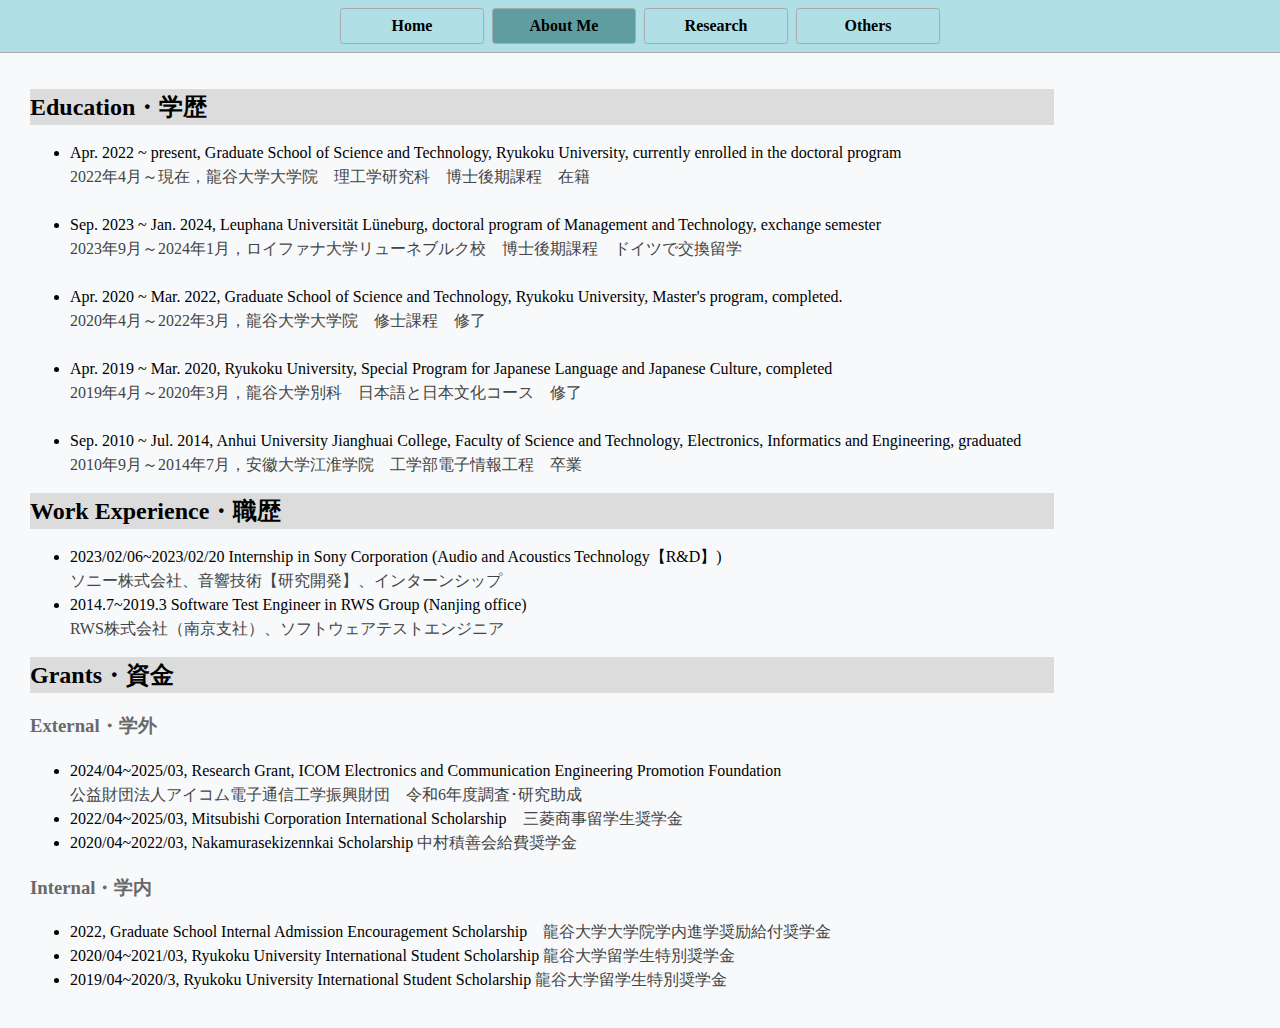
==== About.html @ 5b42aaab "remove unnecessary info" ====
<!DOCTYPE html>
<html lang="en">

<head>
    <title>Zhou Tong: About Me</title>
    <meta charset="UTF-8" />
    <meta name="viewport" content="width=device-width" />
    <link rel="stylesheet" href="styles.css" />
    <script type="module" src="script.js"></script>
</head>

<body>
    <nav>
        <a href="index.html">Home</a>
        <a href="/About.html" aria-current="page">About Me</a>
        <a href="/Research.html">Research</a>
        <a href="/Others.html">Others</a>

    </nav>
    <main style="max-width: 80%;">
        <h1>Education・学歴</h1>
        <ul>
            <li>
                Apr. 2022 ~ present, Graduate School of Science and Technology, Ryukoku University, currently enrolled
                in the doctoral program
                <br>
                <text-in-JPN>2022年4月～現在，龍谷大学大学院　理工学研究科　博士後期課程　在籍</text-in-JPN>
            </li>

            <br>
            <li>Sep. 2023 ~ Jan. 2024, Leuphana Universität Lüneburg, doctoral program of Management and Technology,
                exchange semester
                <br>
                <text-in-JPN>2023年9月～2024年1月，ロイファナ大学リューネブルク校　博士後期課程　ドイツで交換留学</text-in-JPN>
            </li>

            <br>

            <li>
                Apr. 2020 ~ Mar. 2022, Graduate School of Science and Technology, Ryukoku
                University, Master's program, completed.
                <br>
                <text-in-JPN>2020年4月～2022年3月，龍谷大学大学院　修士課程　修了</text-in-JPN>
            </li>

            <br>

            <li>
                Apr. 2019 ~ Mar. 2020, Ryukoku University, Special Program for Japanese Language and Japanese Culture,
                completed<br>
                <text-in-JPN>2019年4月～2020年3月，龍谷大学別科　日本語と日本文化コース　修了</text-in-JPN>
            </li>

            <br>

            <li>
                Sep. 2010 ~ Jul. 2014, Anhui University Jianghuai College, Faculty of Science and Technology,
                Electronics, Informatics and Engineering, graduated<br>
                <text-in-JPN>2010年9月～2014年7月，安徽大学江淮学院　工学部電子情報工程　卒業</text-in-JPN>
            </li>
        </ul>

        <h1>Work Experience・職歴</h1>
        <ul>
            <li>2023/02/06~2023/02/20 Internship in Sony Corporation (Audio and Acoustics Technology【R&D】)<br>
                <text-in-JPN>ソニー株式会社、音響技術【研究開発】、インターンシップ</text-in-JPN>
            </li>
            <li>2014.7~2019.3 Software Test Engineer in RWS Group (Nanjing office)<br>
                <text-in-JPN>RWS株式会社（南京支社）、ソフトウェアテストエンジニア</text-in-JPN>
            </li>
        </ul>

        <h1>Grants・資金</h1>
        <h3>External・学外</h3>
        <ul>
            <li>2024/04~2025/03, Research Grant, ICOM Electronics and Communication Engineering Promotion Foundation<br>
                <text-in-JPN>公益財団法人アイコム電子通信工学振興財団　令和6年度調査･研究助成</text-in-JPN>
            </li>
            <li>2022/04~2025/03, Mitsubishi Corporation International Scholarship<text-in-JPN>　三菱商事留学生奨学金</text-in-JPN>
            </li>

            <li>2020/04~2022/03, Nakamurasekizennkai Scholarship<text-in-JPN> 中村積善会給費奨学金</text-in-JPN>
            </li>

        </ul>
        <h3>Internal・学内</h3>
        <ul>
            <li>2022, Graduate School Internal Admission Encouragement Scholarship<text-in-JPN>　龍谷大学大学院学内進学奨励給付奨学金
                </text-in-JPN>
            </li>
            <li>2020/04~2021/03, Ryukoku University International Student Scholarship <text-in-JPN>龍谷大学留学生特別奨学金
                </text-in-JPN>
            </li>

            <li>2019/04~2020/3, Ryukoku University International Student Scholarship <text-in-JPN>龍谷大学留学生特別奨学金
                </text-in-JPN>
            </li>
        </ul>

    </main>

</body>

</html>
---- styles.css ----
* {
    box-sizing: border-box;

}

h1 {
    font-size: 1.5rem;
    color: Black;
    background-color: Gainsboro;
}

h2 {
    color: DarkSlateGray;
}

h3 {
    color: DimGray;
}

p {
    text-indent: 30px;
}

body {
    display: flex;
    flex-direction: column;
    padding: 0;
    margin: 0;

    color: black;
    background-color: #f8f9fa;
    font-family: Times New Roman, Helvetica, sans-serif;
}

main {
    margin-top: 20px;
    margin-right: 30px;
    margin-bottom: 20px;
    margin-left: 30px;
    line-height: 1.5;
}

nav {
    display: flex;
    flex-wrap: wrap;
    align-items: center;
    justify-content: center;
    padding: 0.5rem;
    gap: 0.5rem;
    border-bottom: solid 1px #aaa;
    background-color: #B0E0E6;
    font-weight: bold;
}

nav a {
    display: inline-block;
    min-width: 9rem;
    padding: 0.5rem;
    border-radius: 0.2rem;
    border: solid 1px #aaa;
    text-align: center;
    text-decoration: none;
    color: #000;
}

nav a[aria-current='page'] {
    color: #000;
    background-color: #5F9EA0;
}

#content-area {
    display: flex;
    height: calc(100vh - 60px);
    /* Subtract the height of the nav bar */
    /*margin-top: 10px; /* Top margin */
    margin-right: 30px;
    /* Right margin */
    margin-bottom: 30px;
    /* Bottom margin */
    margin-left: 30px;
    /* Left margin */
}

#left-sidebar {
    /*---profile---*/
    flex: 1.5;
    background-color: #f8f9fa;
    padding: 10px;
    box-sizing: border-box;
}

#main-content {
    /*---News---*/
    flex: 1;
    background-color: #e9ecef;
    padding: 10px;
    box-sizing: border-box;
}

#right-sidebar {
    /*---Contact Info---*/
    flex: 0.8;
    background-color: #f8f9fa;
    padding: 10px;
    box-sizing: border-box;
}

/*----------self-defined class-----*/
.small-gray-link {
    font-size: 0.5em;
    /* Adjust as needed */
    color: gray;
}

.profile-section {
    display: flex;
    /* Make the children align horizontally */
    align-items: center;
    /* Center align vertically */
}

.profile-photo {
    height: 150px;
    /* You can adjust the height */
    width: auto;
    /* You can adjust the width */
    margin-right: 10px;
    /* Space between the image and name */
}

.profile-name {
    font-size: 1.2rem;
    /* Adjust the font size */
    font-weight: bold;
    /* Make it bold */
    line-height: 2;
    text-align: center;
    /* Center the text */
}

.profile-normal-text {
    font-size: 1rem;
    /* You can adjust the font size to make it appear "normal" */
    margin: 0;
    /* Removes any default margin */
    font-weight: normal;
    text-align: center;
    line-height: 1.5;
}

text-in-JPN {
    font-size: 1rem;
    /* You can adjust the font size to make it appear "normal" */
    margin: 0;
    /* Removes any default margin */
    font-weight: normal;
    color: #444444
}


/*----for smaller screens ,make it vertical-----*/
@media screen and (max-width: 768px) {
    #content-area {
        flex-direction: column;
    }

    #left-sidebar,
    #main-content,
    #right-sidebar {
        flex: none;
        /* Reset flex values */
        width: 100%;
        /* Full width */
        padding: 10px;
    }
}

.fas.fa-envelope {
    margin-right: 5px;
    /* Adjust as desired */
}
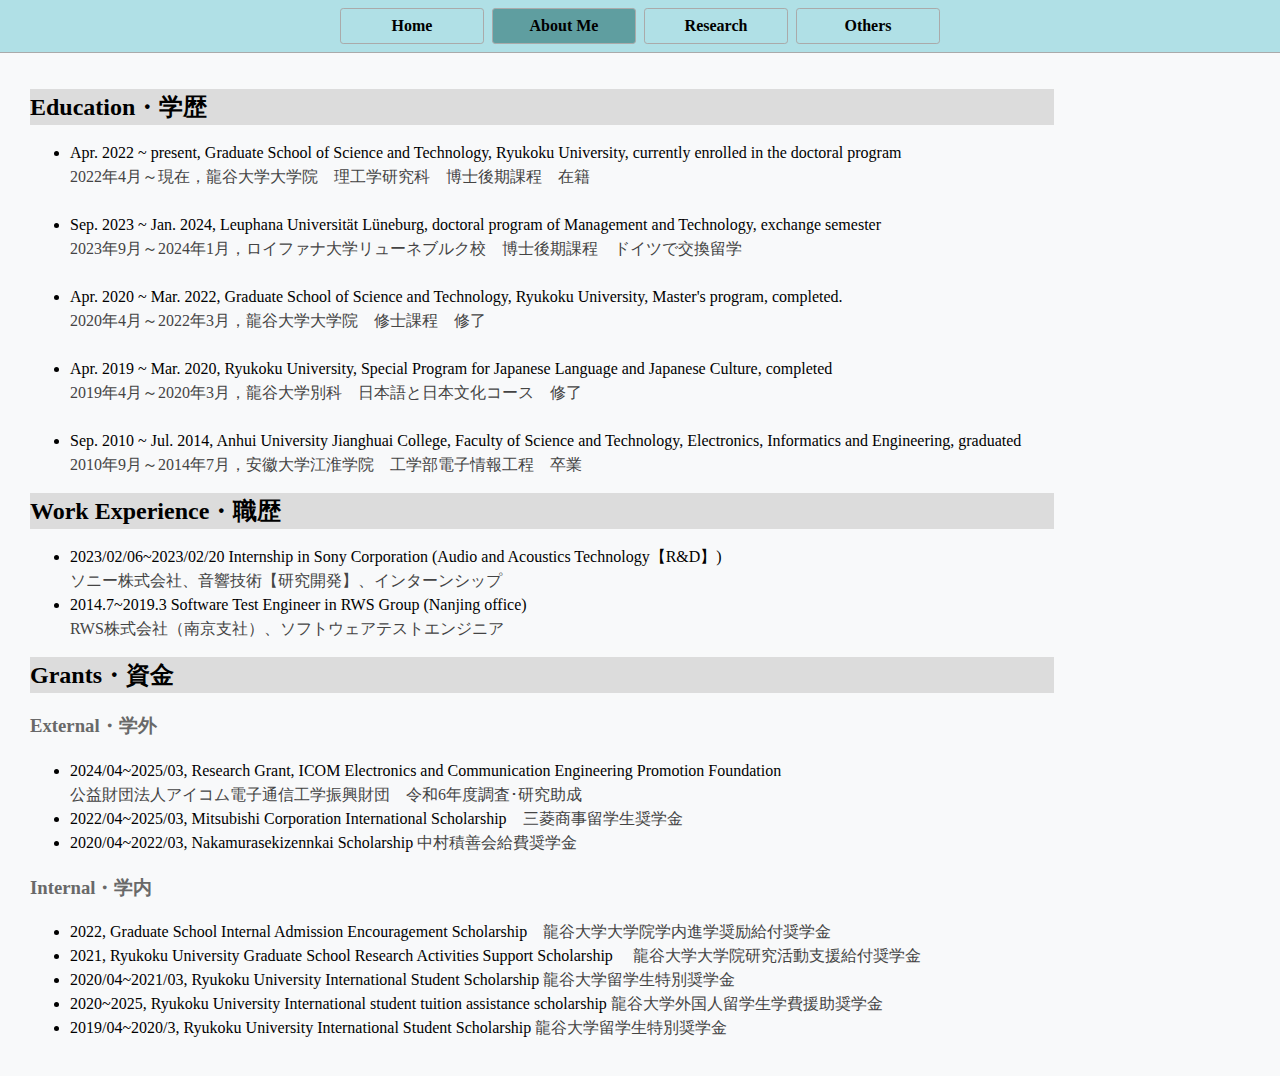
==== commit b093f910: "Revert "remove unnecessary info" because I removed too much This reverts commit 5b42aaab85620f294ef8" ====
--- a/About.html
+++ b/About.html
@@ -88,10 +88,15 @@
             <li>2022, Graduate School Internal Admission Encouragement Scholarship<text-in-JPN>　龍谷大学大学院学内進学奨励給付奨学金
                 </text-in-JPN>
             </li>
+            <li>2021, Ryukoku University Graduate School Research Activities Support Scholarship<text-in-JPN>
+                    　龍谷大学大学院研究活動支援給付奨学金</text-in-JPN>
+            </li>
             <li>2020/04~2021/03, Ryukoku University International Student Scholarship <text-in-JPN>龍谷大学留学生特別奨学金
                 </text-in-JPN>
             </li>
-
+            <li>2020~2025, Ryukoku University International student tuition assistance scholarship <text-in-JPN>
+                    龍谷大学外国人留学生学費援助奨学金</text-in-JPN>
+            </li>
             <li>2019/04~2020/3, Ryukoku University International Student Scholarship <text-in-JPN>龍谷大学留学生特別奨学金
                 </text-in-JPN>
             </li>
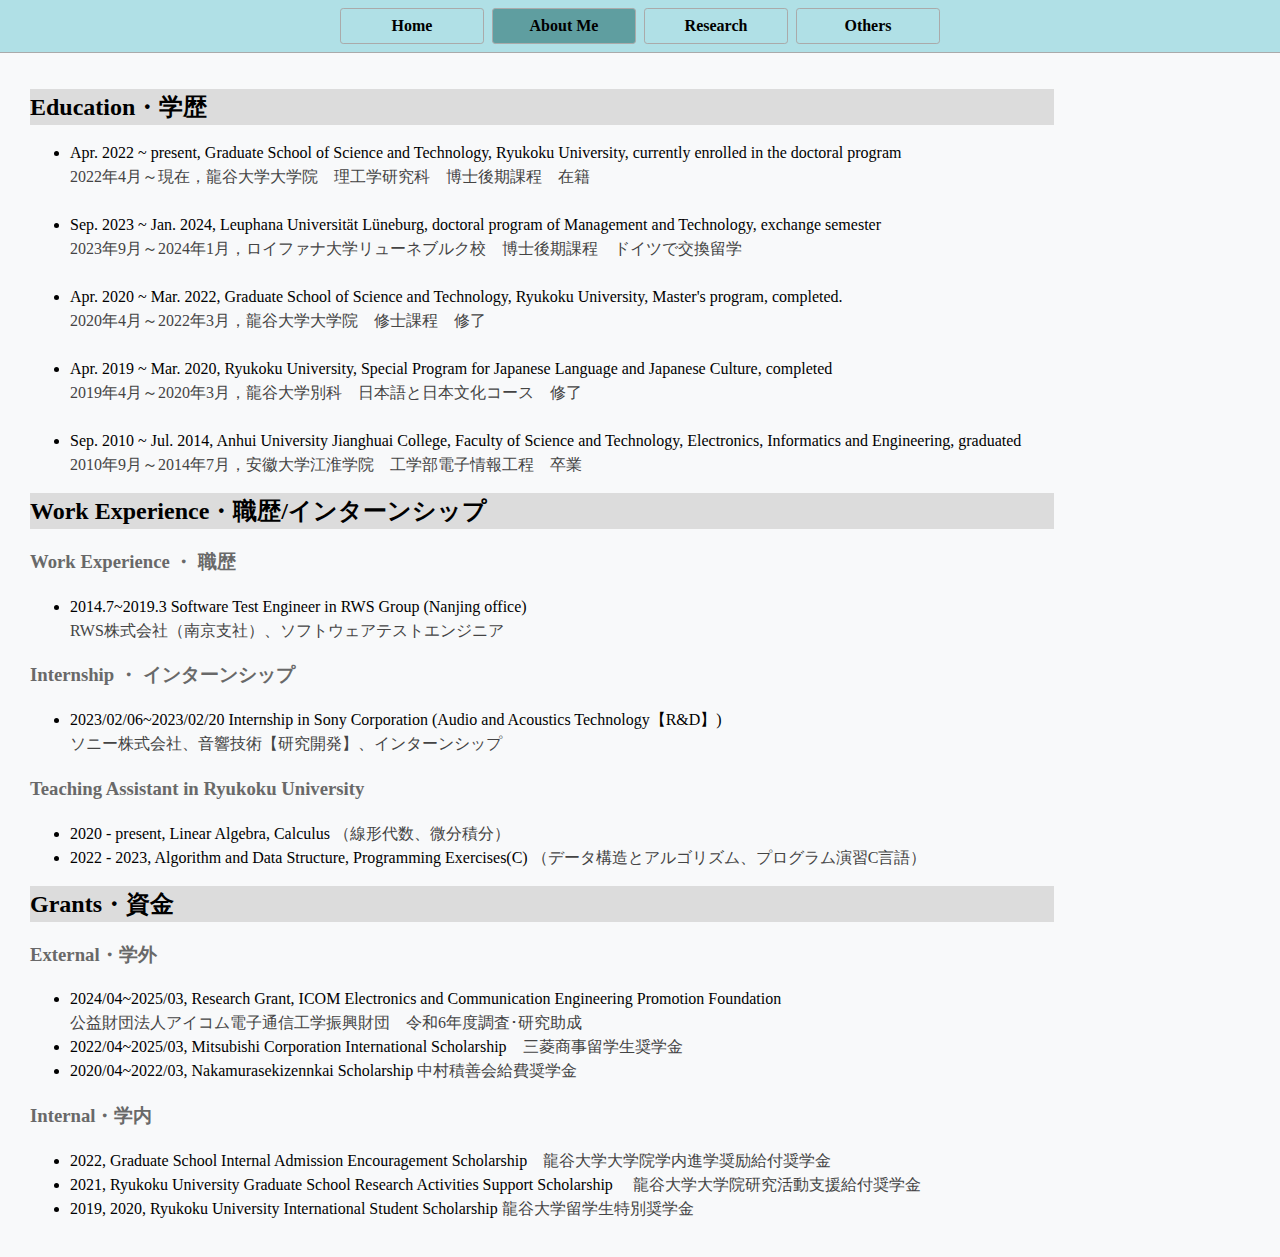
==== commit edd2c4f9: "fix typo in About page" ====
--- a/About.html
+++ b/About.html
@@ -60,15 +60,31 @@
             </li>
         </ul>
 
-        <h1>Work Experience・職歴</h1>
+        <h1>Work Experience・職歴/インターンシップ</h1>
+
+        <h3>Work Experience ・ 職歴</h3>
+        <ul>
+            <li>2014.7~2019.3 Software Test Engineer in RWS Group (Nanjing office)<br>
+                <text-in-JPN>RWS株式会社（南京支社）、ソフトウェアテストエンジニア</text-in-JPN>
+            </li>
+        </ul>
+
+        <h3>Internship ・ インターンシップ</h3>
         <ul>
             <li>2023/02/06~2023/02/20 Internship in Sony Corporation (Audio and Acoustics Technology【R&D】)<br>
                 <text-in-JPN>ソニー株式会社、音響技術【研究開発】、インターンシップ</text-in-JPN>
             </li>
-            <li>2014.7~2019.3 Software Test Engineer in RWS Group (Nanjing office)<br>
-                <text-in-JPN>RWS株式会社（南京支社）、ソフトウェアテストエンジニア</text-in-JPN>
+        </ul>
+
+        <h3>Teaching Assistant in Ryukoku University</h3>
+        <ul>
+            <li>2020 - present, Linear Algebra, Calculus <text-in-JPN>（線形代数、微分積分）</text-in-JPN>
+            </li>
+            <li>2022 - 2023, Algorithm and Data Structure, Programming Exercises(C) <text-in-JPN>
+                    （データ構造とアルゴリズム、プログラム演習C言語）</text-in-JPN>
             </li>
         </ul>
+
 
         <h1>Grants・資金</h1>
         <h3>External・学外</h3>
@@ -91,13 +107,8 @@
             <li>2021, Ryukoku University Graduate School Research Activities Support Scholarship<text-in-JPN>
                     　龍谷大学大学院研究活動支援給付奨学金</text-in-JPN>
             </li>
-            <li>2020/04~2021/03, Ryukoku University International Student Scholarship <text-in-JPN>龍谷大学留学生特別奨学金
-                </text-in-JPN>
-            </li>
-            <li>2020~2025, Ryukoku University International student tuition assistance scholarship <text-in-JPN>
-                    龍谷大学外国人留学生学費援助奨学金</text-in-JPN>
-            </li>
-            <li>2019/04~2020/3, Ryukoku University International Student Scholarship <text-in-JPN>龍谷大学留学生特別奨学金
+
+            <li>2019, 2020, Ryukoku University International Student Scholarship <text-in-JPN>龍谷大学留学生特別奨学金
                 </text-in-JPN>
             </li>
         </ul>
@@ -106,4 +117,4 @@
 
 </body>
 
-</html>+</html>
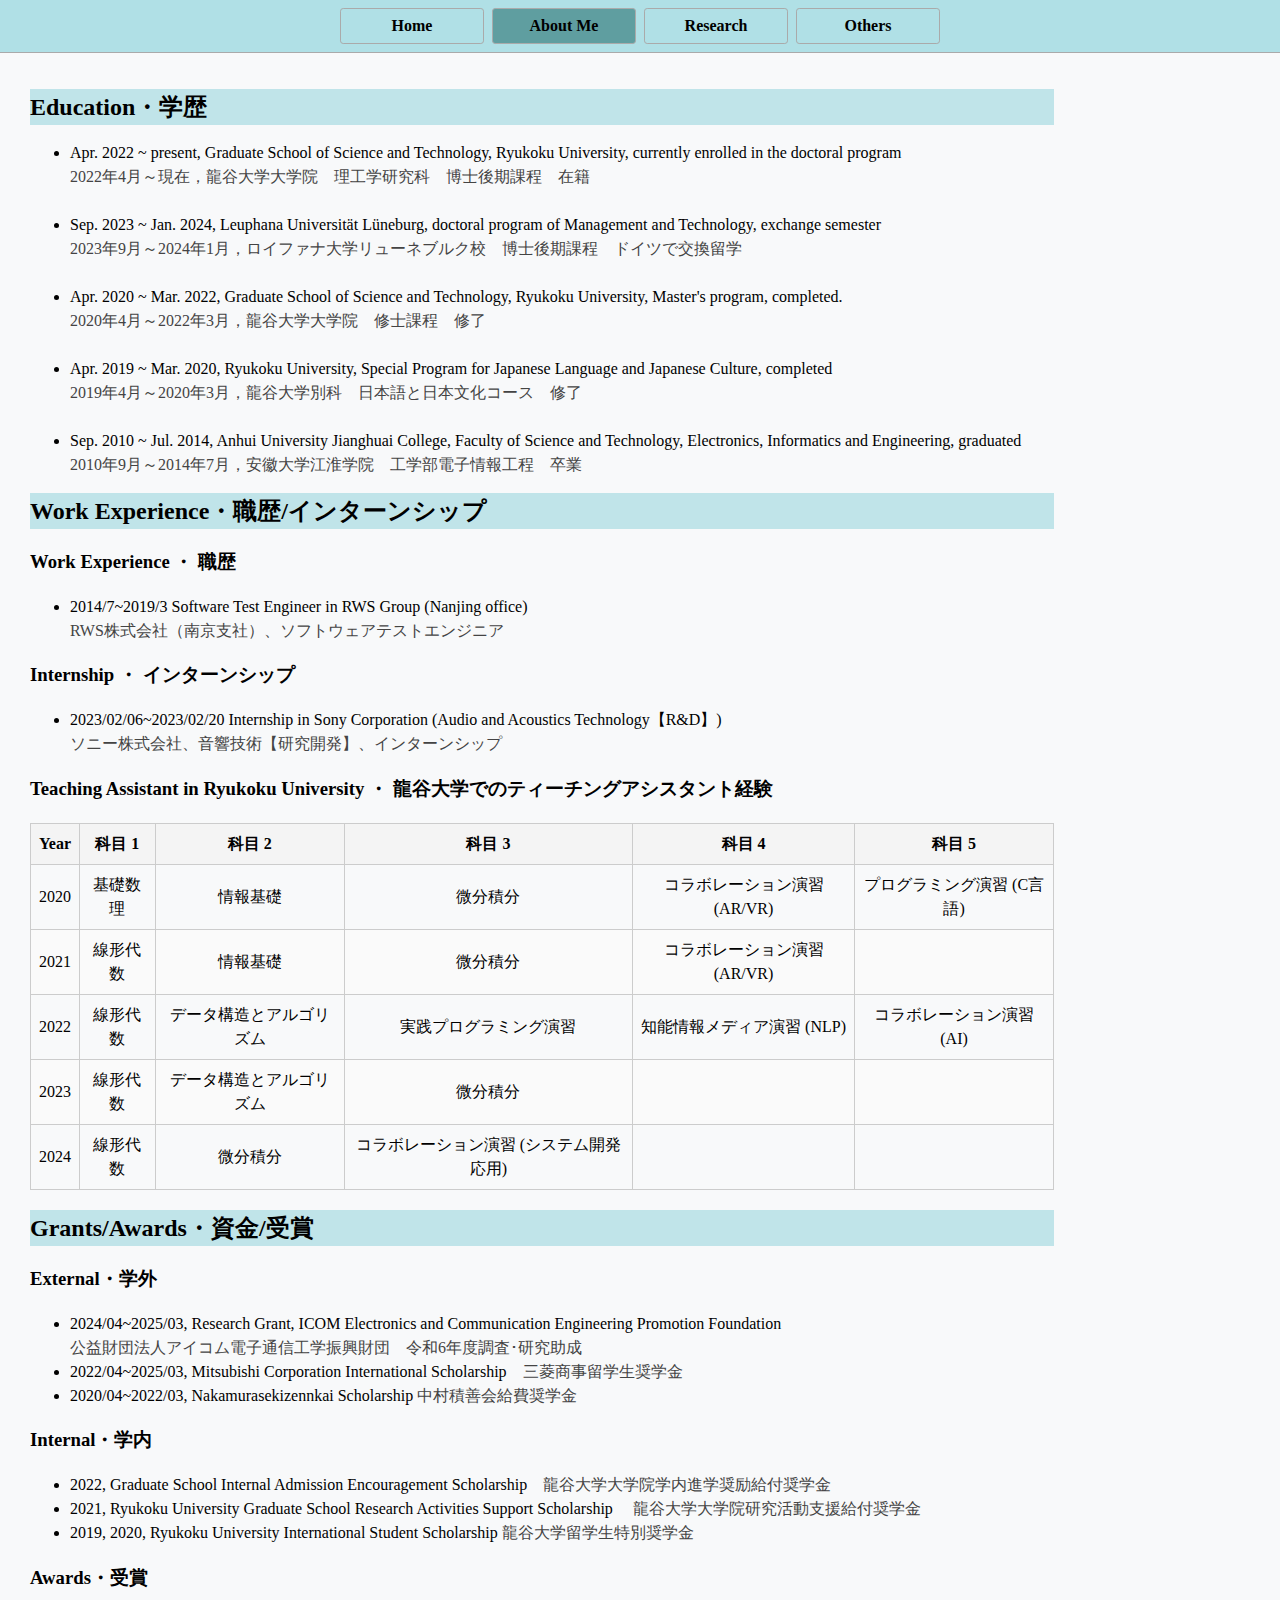
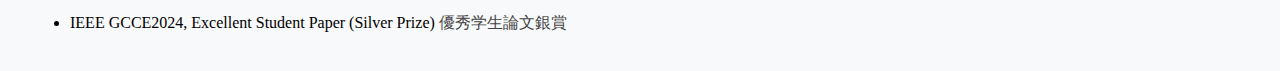
==== commit 42718118: "update TA info in a table" ====
--- a/About.html
+++ b/About.html
@@ -64,7 +64,7 @@
 
         <h3>Work Experience ・ 職歴</h3>
         <ul>
-            <li>2014.7~2019.3 Software Test Engineer in RWS Group (Nanjing office)<br>
+            <li>2014/7~2019/3 Software Test Engineer in RWS Group (Nanjing office)<br>
                 <text-in-JPN>RWS株式会社（南京支社）、ソフトウェアテストエンジニア</text-in-JPN>
             </li>
         </ul>
@@ -75,18 +75,63 @@
                 <text-in-JPN>ソニー株式会社、音響技術【研究開発】、インターンシップ</text-in-JPN>
             </li>
         </ul>
+        <h3>Teaching Assistant in Ryukoku University ・ 龍谷大学でのティーチングアシスタント経験</h3>
+        <table>
+            <thead>
+                <tr>
+                    <th>Year</th>
+                    <th>科目 1</th>
+                    <th>科目 2</th>
+                    <th>科目 3</th>
+                    <th>科目 4</th>
+                    <th>科目 5</th>
+                </tr>
+            </thead>
+            <tbody>
+                <tr>
+                    <td>2020</td>
+                    <td>基礎数理</td>
+                    <td>情報基礎</td>
+                    <td>微分積分</td>
+                    <td>コラボレーション演習 (AR/VR)</td>
+                    <td>プログラミング演習 (C言語)</td>
+                </tr>
+                <tr>
+                    <td>2021</td>
+                    <td>線形代数</td>
+                    <td>情報基礎</td>
+                    <td>微分積分</td>
+                    <td>コラボレーション演習 (AR/VR)</td>
+                    <td></td>
+                </tr>
+                <tr>
+                    <td>2022</td>
+                    <td>線形代数</td>
+                    <td>データ構造とアルゴリズム</td>
+                    <td>実践プログラミング演習</td>
+                    <td>知能情報メディア演習 (NLP)</td>
+                    <td>コラボレーション演習 (AI)</td>
+                </tr>
+                <tr>
+                    <td>2023</td>
+                    <td>線形代数</td>
+                    <td>データ構造とアルゴリズム</td>
+                    <td>微分積分</td>
+                    <td></td>
+                    <td></td>
+                </tr>
+                <tr>
+                    <td>2024</td>
+                    <td>線形代数</td>
+                    <td>微分積分</td>
+                    <td>コラボレーション演習 (システム開発応用)</td>
+                    <td></td>
+                    <td></td>
+                </tr>
+            </tbody>
+        </table>
 
-        <h3>Teaching Assistant in Ryukoku University</h3>
-        <ul>
-            <li>2020 - present, Linear Algebra, Calculus <text-in-JPN>（線形代数、微分積分）</text-in-JPN>
-            </li>
-            <li>2022 - 2023, Algorithm and Data Structure, Programming Exercises(C) <text-in-JPN>
-                    （データ構造とアルゴリズム、プログラム演習C言語）</text-in-JPN>
-            </li>
-        </ul>
-
-
-        <h1>Grants・資金</h1>
+        <h1>Grants/Awards・資金/受賞</h1>
         <h3>External・学外</h3>
         <ul>
             <li>2024/04~2025/03, Research Grant, ICOM Electronics and Communication Engineering Promotion Foundation<br>
@@ -112,9 +157,15 @@
                 </text-in-JPN>
             </li>
         </ul>
+        <h3>Awards・受賞</h3>
+        <ul>
+            <li>
+                IEEE GCCE2024, Excellent Student Paper (Silver Prize)<text-in-JPN> 優秀学生論文銀賞</text-in-JPN>
+            </li>
+        </ul>
 
     </main>
 
 </body>
 
-</html>
+</html>--- a/styles.css
+++ b/styles.css
@@ -6,15 +6,15 @@
 h1 {
     font-size: 1.5rem;
     color: Black;
-    background-color: Gainsboro;
+    background-color: #c0e4e9;
 }
 
 h2 {
-    color: DarkSlateGray;
+    color: rgb(10, 87, 87);
 }
 
 h3 {
-    color: DimGray;
+    color: Black;
 }
 
 p {
@@ -83,7 +83,7 @@
 
 #left-sidebar {
     /*---profile---*/
-    flex: 1.5;
+    flex: 1.2;
     background-color: #f8f9fa;
     padding: 10px;
     box-sizing: border-box;
@@ -91,7 +91,7 @@
 
 #main-content {
     /*---News---*/
-    flex: 1;
+    flex: 1.2;
     background-color: #e9ecef;
     padding: 10px;
     box-sizing: border-box;
@@ -178,4 +178,24 @@
 .fas.fa-envelope {
     margin-right: 5px;
     /* Adjust as desired */
-}+}
+
+/* --- for table --- */
+table {
+    width: 100%;
+    border-collapse: collapse;
+    margin: 20px 0;
+    font-size: 16px;
+    text-align: center;
+}
+th, td {
+    border: 1px solid #ccc;
+    padding: 8px;
+}
+th {
+    background-color: #f4f4f4;
+}
+tr:nth-child(even) {
+    background-color: #fafafa;
+}
+
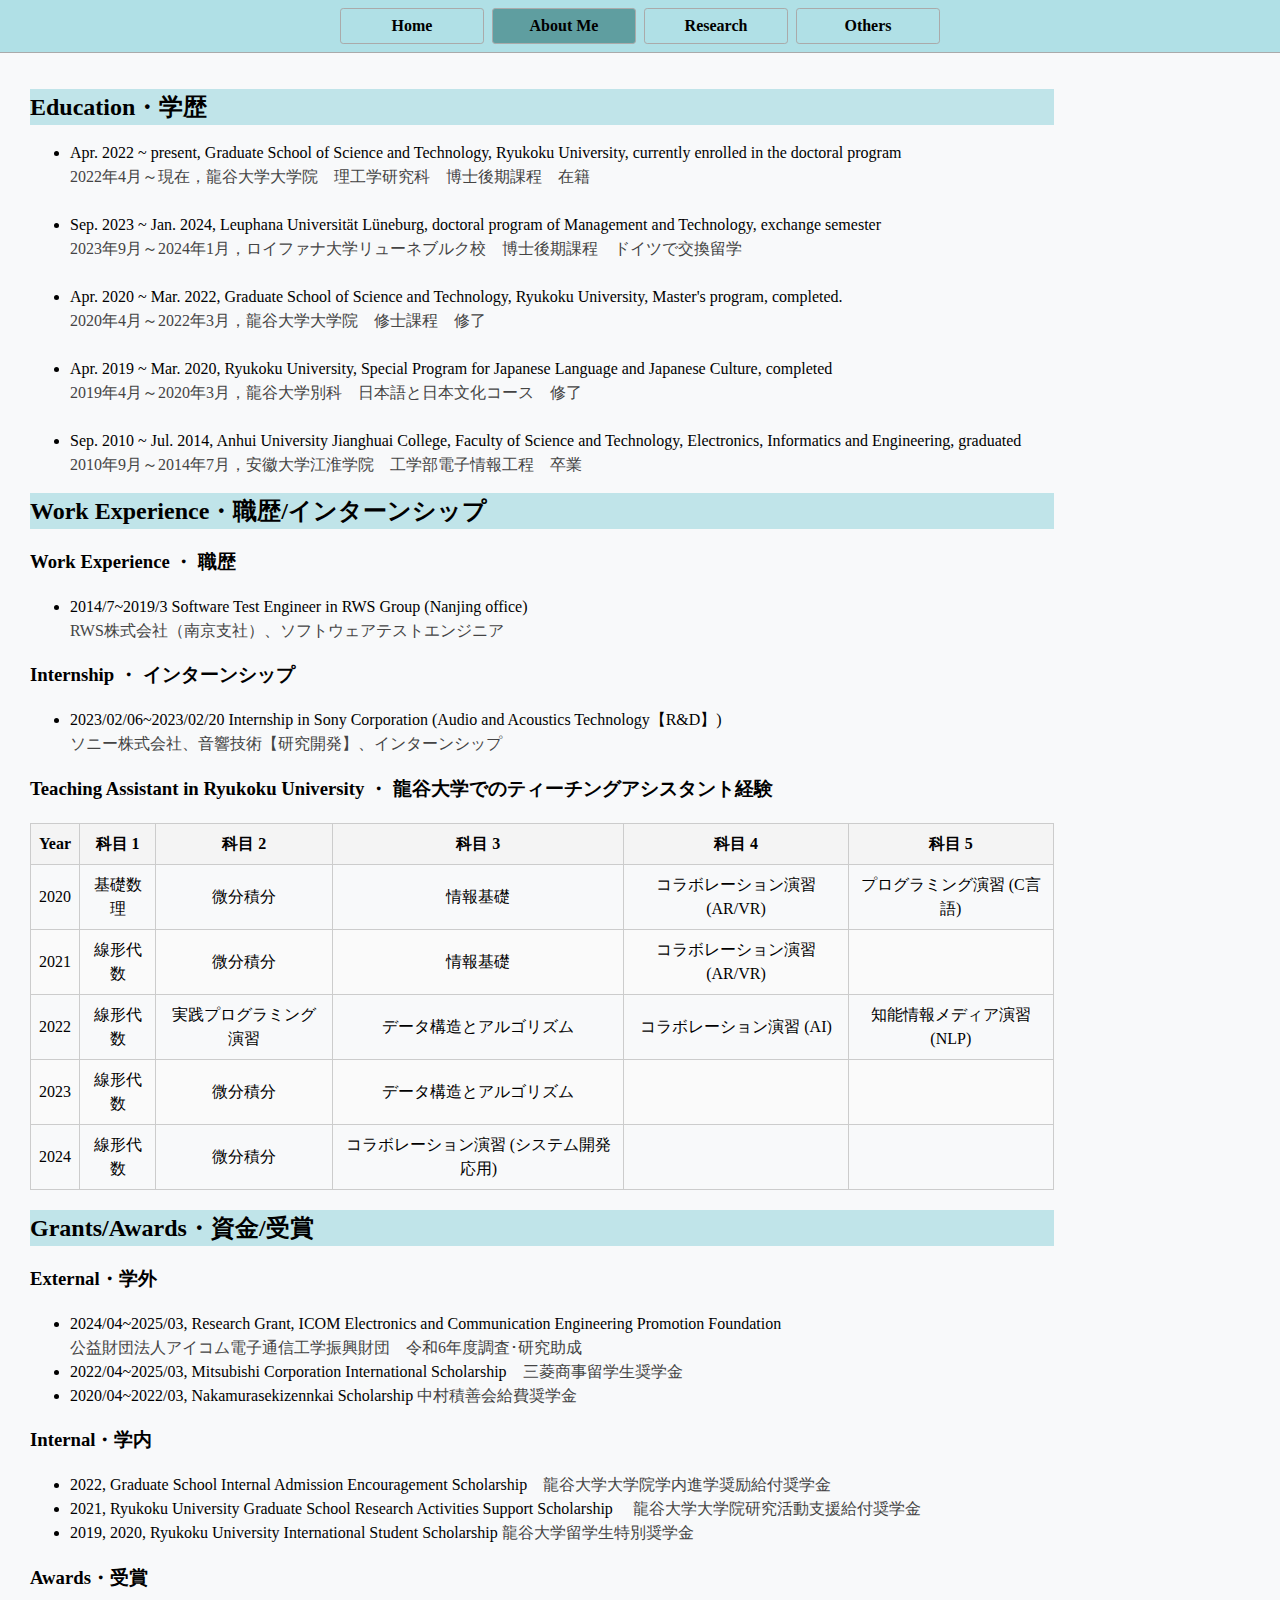
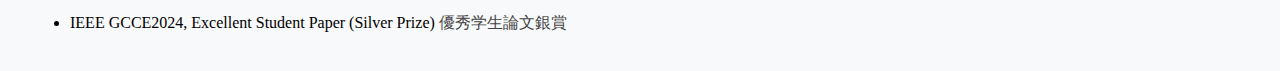
==== commit ed75ec86: "add hiking history" ====
--- a/About.html
+++ b/About.html
@@ -91,32 +91,32 @@
                 <tr>
                     <td>2020</td>
                     <td>基礎数理</td>
+                    <td>微分積分</td>
                     <td>情報基礎</td>
-                    <td>微分積分</td>
                     <td>コラボレーション演習 (AR/VR)</td>
                     <td>プログラミング演習 (C言語)</td>
                 </tr>
                 <tr>
                     <td>2021</td>
                     <td>線形代数</td>
+                    <td>微分積分</td>
                     <td>情報基礎</td>
-                    <td>微分積分</td>
                     <td>コラボレーション演習 (AR/VR)</td>
                     <td></td>
                 </tr>
                 <tr>
                     <td>2022</td>
                     <td>線形代数</td>
+                    <td>実践プログラミング演習</td>
                     <td>データ構造とアルゴリズム</td>
-                    <td>実践プログラミング演習</td>
+                    <td>コラボレーション演習 (AI)</td>
                     <td>知能情報メディア演習 (NLP)</td>
-                    <td>コラボレーション演習 (AI)</td>
                 </tr>
                 <tr>
                     <td>2023</td>
                     <td>線形代数</td>
+                    <td>微分積分</td>
                     <td>データ構造とアルゴリズム</td>
-                    <td>微分積分</td>
                     <td></td>
                     <td></td>
                 </tr>
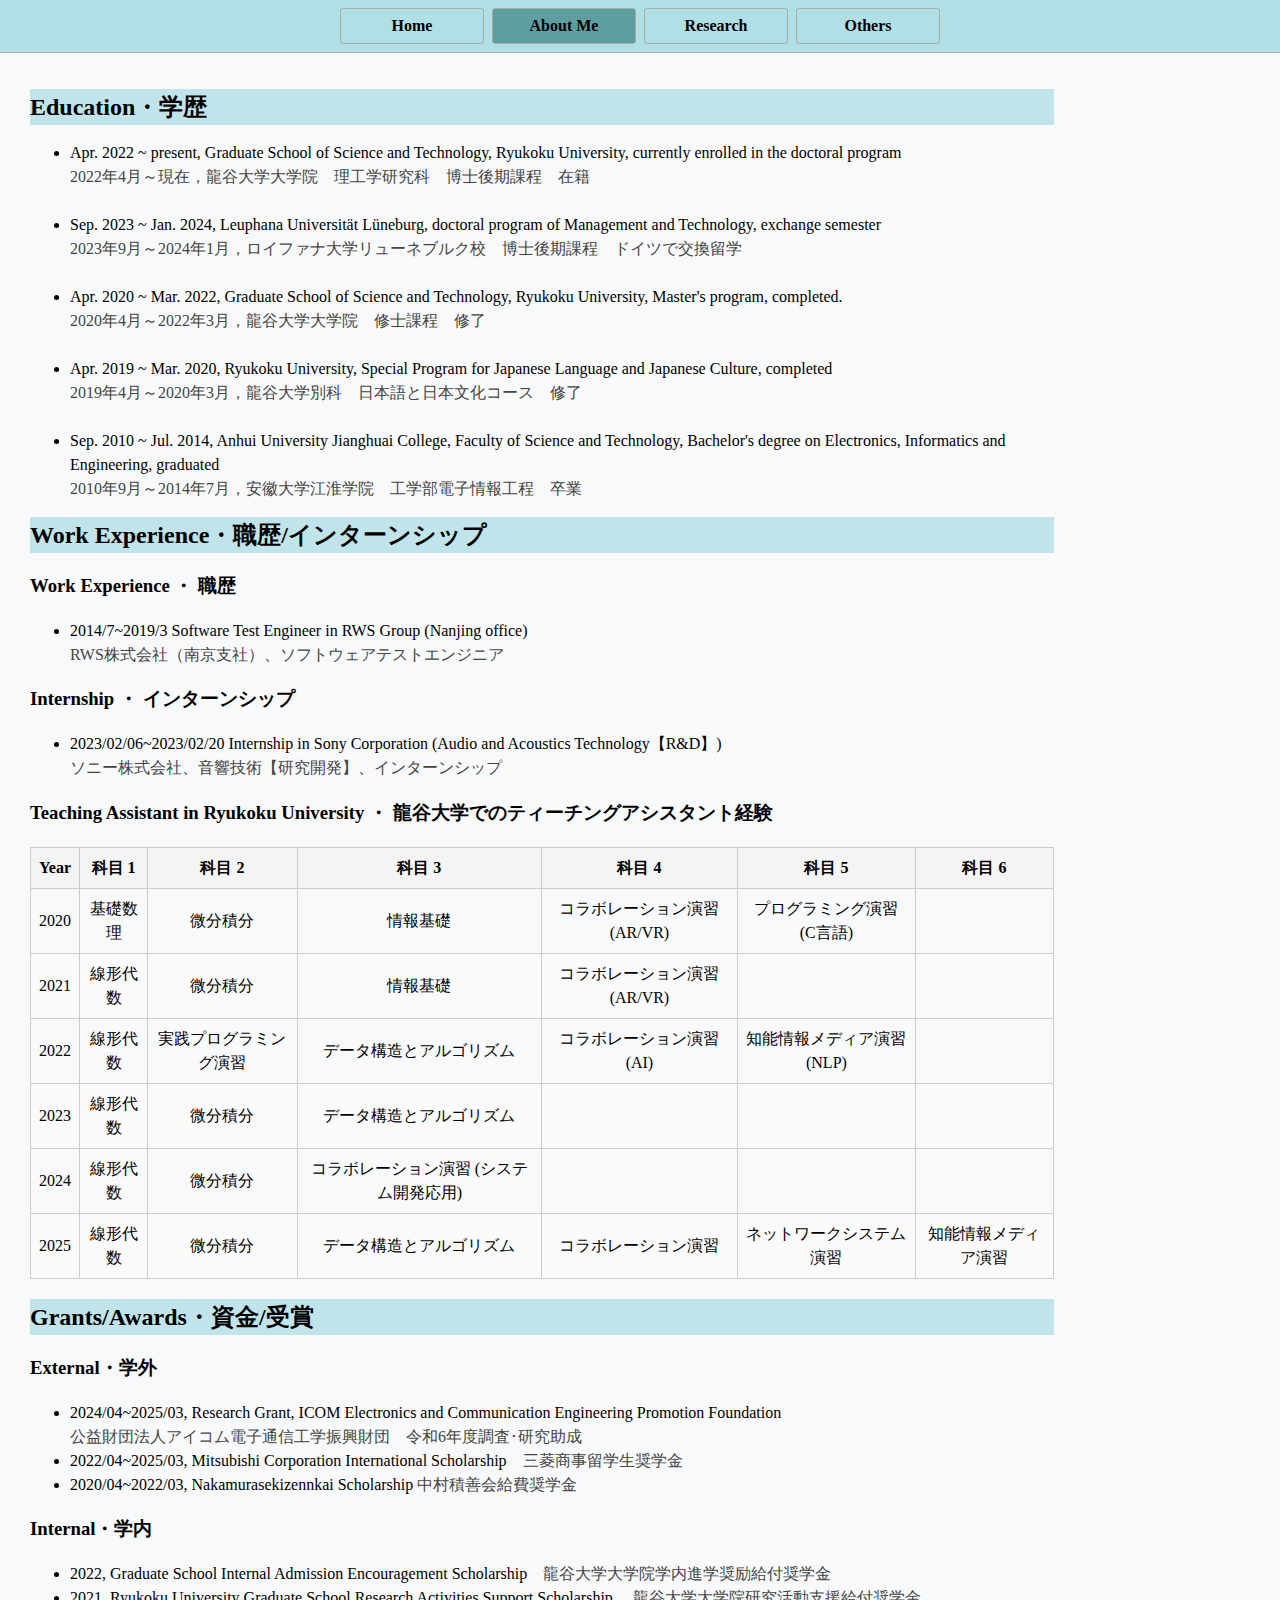
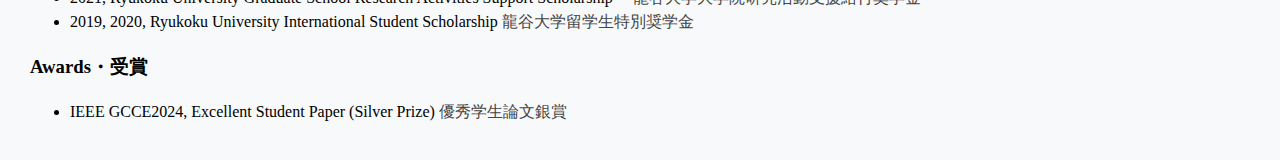
==== commit 4fbe50db: "add 2025TA info" ====
--- a/About.html
+++ b/About.html
@@ -55,7 +55,7 @@
 
             <li>
                 Sep. 2010 ~ Jul. 2014, Anhui University Jianghuai College, Faculty of Science and Technology,
-                Electronics, Informatics and Engineering, graduated<br>
+                Bachelor's degree on Electronics, Informatics and Engineering, graduated<br>
                 <text-in-JPN>2010年9月～2014年7月，安徽大学江淮学院　工学部電子情報工程　卒業</text-in-JPN>
             </li>
         </ul>
@@ -85,6 +85,7 @@
                     <th>科目 3</th>
                     <th>科目 4</th>
                     <th>科目 5</th>
+                    <th>科目 6</th>
                 </tr>
             </thead>
             <tbody>
@@ -95,6 +96,7 @@
                     <td>情報基礎</td>
                     <td>コラボレーション演習 (AR/VR)</td>
                     <td>プログラミング演習 (C言語)</td>
+                    <td></td>
                 </tr>
                 <tr>
                     <td>2021</td>
@@ -102,6 +104,7 @@
                     <td>微分積分</td>
                     <td>情報基礎</td>
                     <td>コラボレーション演習 (AR/VR)</td>
+                    <td></td>
                     <td></td>
                 </tr>
                 <tr>
@@ -111,12 +114,14 @@
                     <td>データ構造とアルゴリズム</td>
                     <td>コラボレーション演習 (AI)</td>
                     <td>知能情報メディア演習 (NLP)</td>
+                    <td></td>
                 </tr>
                 <tr>
                     <td>2023</td>
                     <td>線形代数</td>
                     <td>微分積分</td>
                     <td>データ構造とアルゴリズム</td>
+                    <td></td>
                     <td></td>
                     <td></td>
                 </tr>
@@ -127,6 +132,16 @@
                     <td>コラボレーション演習 (システム開発応用)</td>
                     <td></td>
                     <td></td>
+                    <td></td>
+                </tr>
+                <tr>
+                    <td>2025</td>
+                    <td>線形代数</td>
+                    <td>微分積分</td>
+                    <td>データ構造とアルゴリズム</td>
+                    <td>コラボレーション演習</td>
+                    <td>ネットワークシステム演習</td>
+                    <td>知能情報メディア演習</td>
                 </tr>
             </tbody>
         </table>
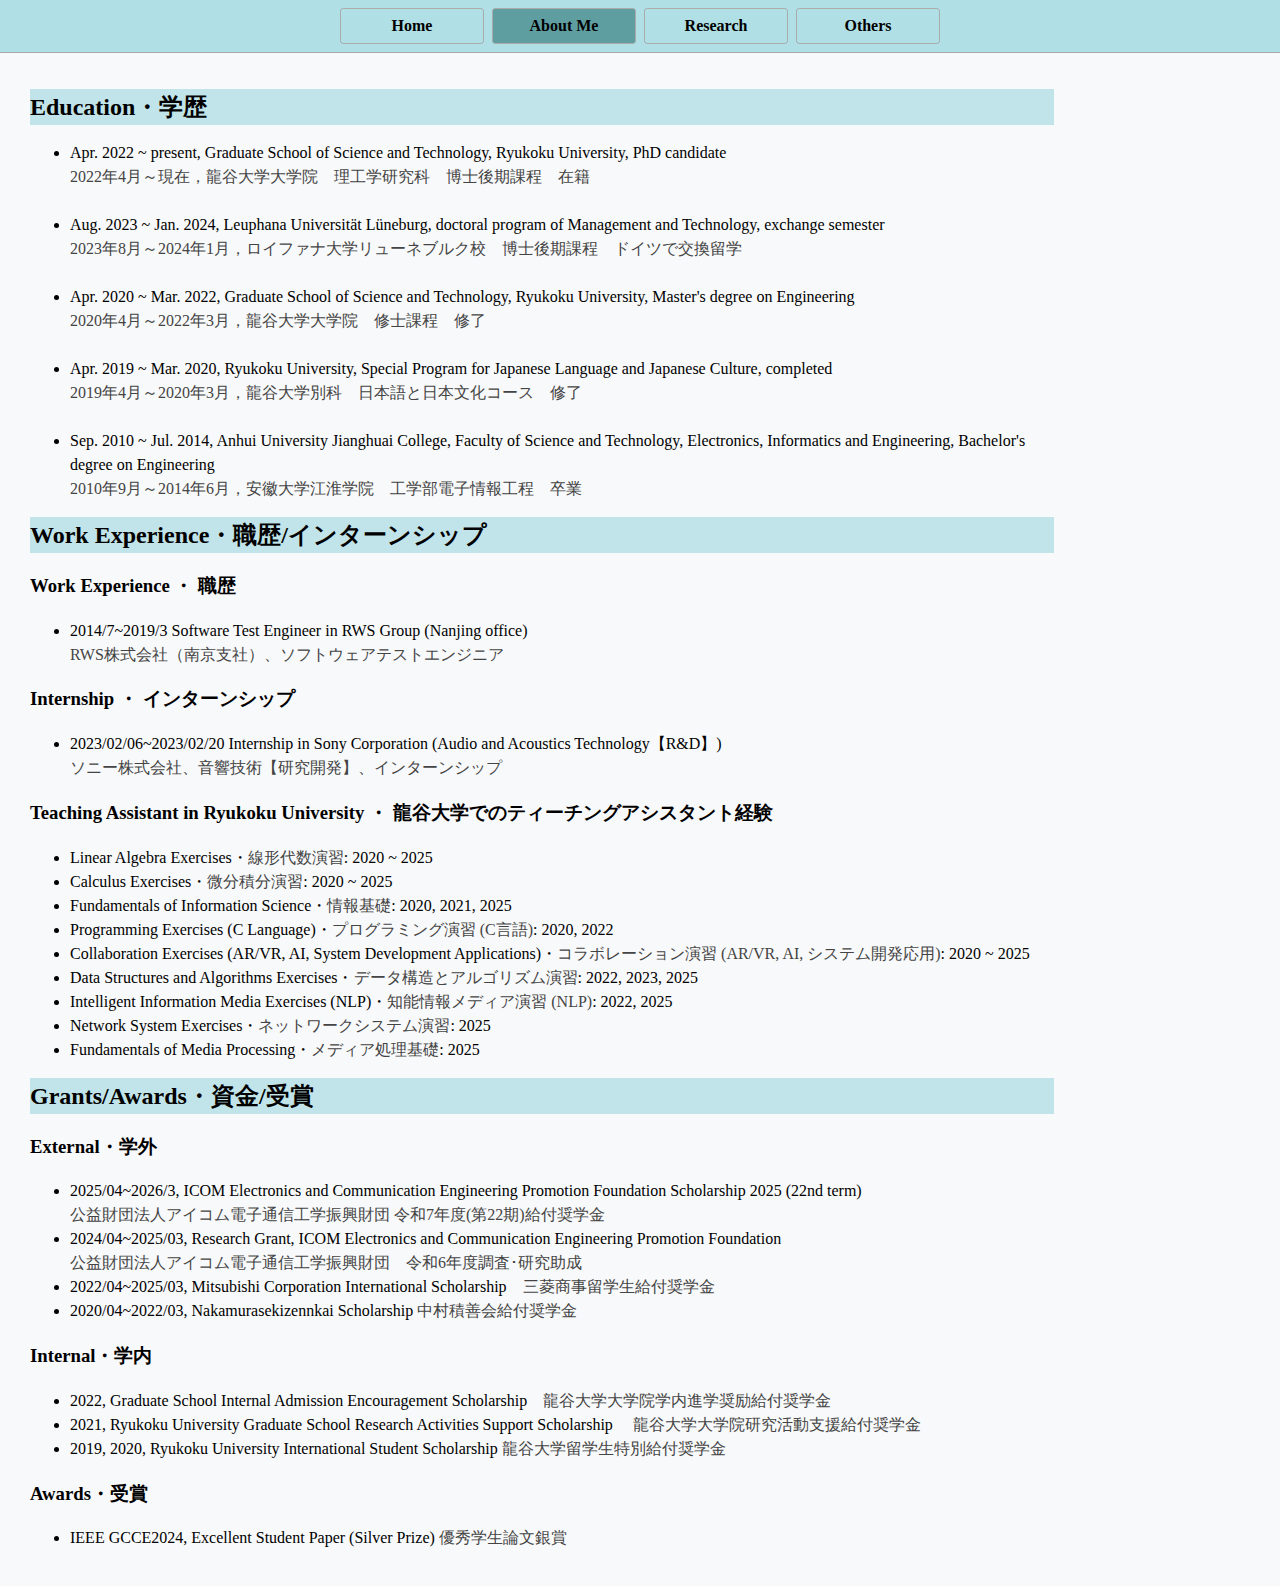
==== commit 621864cb: "update scholarship, TA and publication info" ====
--- a/About.html
+++ b/About.html
@@ -21,24 +21,23 @@
         <h1>Education・学歴</h1>
         <ul>
             <li>
-                Apr. 2022 ~ present, Graduate School of Science and Technology, Ryukoku University, currently enrolled
-                in the doctoral program
+                Apr. 2022 ~ present, Graduate School of Science and Technology, Ryukoku University, PhD candidate
                 <br>
                 <text-in-JPN>2022年4月～現在，龍谷大学大学院　理工学研究科　博士後期課程　在籍</text-in-JPN>
             </li>
 
             <br>
-            <li>Sep. 2023 ~ Jan. 2024, Leuphana Universität Lüneburg, doctoral program of Management and Technology,
+            <li>Aug. 2023 ~ Jan. 2024, Leuphana Universität Lüneburg, doctoral program of Management and Technology,
                 exchange semester
                 <br>
-                <text-in-JPN>2023年9月～2024年1月，ロイファナ大学リューネブルク校　博士後期課程　ドイツで交換留学</text-in-JPN>
+                <text-in-JPN>2023年8月～2024年1月，ロイファナ大学リューネブルク校　博士後期課程　ドイツで交換留学</text-in-JPN>
             </li>
 
             <br>
 
             <li>
                 Apr. 2020 ~ Mar. 2022, Graduate School of Science and Technology, Ryukoku
-                University, Master's program, completed.
+                University, Master's degree on Engineering
                 <br>
                 <text-in-JPN>2020年4月～2022年3月，龍谷大学大学院　修士課程　修了</text-in-JPN>
             </li>
@@ -54,9 +53,9 @@
             <br>
 
             <li>
-                Sep. 2010 ~ Jul. 2014, Anhui University Jianghuai College, Faculty of Science and Technology,
-                Bachelor's degree on Electronics, Informatics and Engineering, graduated<br>
-                <text-in-JPN>2010年9月～2014年7月，安徽大学江淮学院　工学部電子情報工程　卒業</text-in-JPN>
+                Sep. 2010 ~ Jul. 2014, Anhui University Jianghuai College, Faculty of Science and Technology, Electronics, Informatics and Engineering,
+                Bachelor's degree on Engineering<br>
+                <text-in-JPN>2010年9月～2014年6月，安徽大学江淮学院　工学部電子情報工程　卒業</text-in-JPN>
             </li>
         </ul>
 
@@ -76,86 +75,30 @@
             </li>
         </ul>
         <h3>Teaching Assistant in Ryukoku University ・ 龍谷大学でのティーチングアシスタント経験</h3>
-        <table>
-            <thead>
-                <tr>
-                    <th>Year</th>
-                    <th>科目 1</th>
-                    <th>科目 2</th>
-                    <th>科目 3</th>
-                    <th>科目 4</th>
-                    <th>科目 5</th>
-                    <th>科目 6</th>
-                </tr>
-            </thead>
-            <tbody>
-                <tr>
-                    <td>2020</td>
-                    <td>基礎数理</td>
-                    <td>微分積分</td>
-                    <td>情報基礎</td>
-                    <td>コラボレーション演習 (AR/VR)</td>
-                    <td>プログラミング演習 (C言語)</td>
-                    <td></td>
-                </tr>
-                <tr>
-                    <td>2021</td>
-                    <td>線形代数</td>
-                    <td>微分積分</td>
-                    <td>情報基礎</td>
-                    <td>コラボレーション演習 (AR/VR)</td>
-                    <td></td>
-                    <td></td>
-                </tr>
-                <tr>
-                    <td>2022</td>
-                    <td>線形代数</td>
-                    <td>実践プログラミング演習</td>
-                    <td>データ構造とアルゴリズム</td>
-                    <td>コラボレーション演習 (AI)</td>
-                    <td>知能情報メディア演習 (NLP)</td>
-                    <td></td>
-                </tr>
-                <tr>
-                    <td>2023</td>
-                    <td>線形代数</td>
-                    <td>微分積分</td>
-                    <td>データ構造とアルゴリズム</td>
-                    <td></td>
-                    <td></td>
-                    <td></td>
-                </tr>
-                <tr>
-                    <td>2024</td>
-                    <td>線形代数</td>
-                    <td>微分積分</td>
-                    <td>コラボレーション演習 (システム開発応用)</td>
-                    <td></td>
-                    <td></td>
-                    <td></td>
-                </tr>
-                <tr>
-                    <td>2025</td>
-                    <td>線形代数</td>
-                    <td>微分積分</td>
-                    <td>データ構造とアルゴリズム</td>
-                    <td>コラボレーション演習</td>
-                    <td>ネットワークシステム演習</td>
-                    <td>知能情報メディア演習</td>
-                </tr>
-            </tbody>
-        </table>
-
+        <ul>
+            <li>Linear Algebra Exercises・<text-in-JPN>線形代数演習</text-in-JPN>: 2020 ~ 2025</li>
+            <li>Calculus Exercises・<text-in-JPN>微分積分演習</text-in-JPN>: 2020 ~ 2025</li>
+            <li>Fundamentals of Information Science・<text-in-JPN>情報基礎</text-in-JPN>: 2020, 2021, 2025</li>
+            <li>Programming Exercises (C Language)・<text-in-JPN>プログラミング演習 (C言語)</text-in-JPN>: 2020, 2022</li>
+            <li>Collaboration Exercises (AR/VR, AI, System Development Applications)・<text-in-JPN>コラボレーション演習 (AR/VR, AI, システム開発応用)</text-in-JPN>: 2020 ~ 2025</li>
+            <li>Data Structures and Algorithms Exercises・<text-in-JPN>データ構造とアルゴリズム演習</text-in-JPN>: 2022, 2023, 2025</li>
+            <li>Intelligent Information Media Exercises (NLP)・<text-in-JPN>知能情報メディア演習 (NLP)</text-in-JPN>: 2022, 2025</li>
+            <li>Network System Exercises・<text-in-JPN>ネットワークシステム演習</text-in-JPN>: 2025</li>
+            <li>Fundamentals of Media Processing・<text-in-JPN>メディア処理基礎</text-in-JPN>: 2025</li>
+        </ul>
         <h1>Grants/Awards・資金/受賞</h1>
         <h3>External・学外</h3>
         <ul>
+            <li>2025/04~2026/3, ICOM Electronics and Communication Engineering Promotion Foundation Scholarship 2025
+                (22nd term)<br>
+                <text-in-JPN>公益財団法人アイコム電子通信工学振興財団 令和7年度(第22期)給付奨学金</text-in-JPN></li>
             <li>2024/04~2025/03, Research Grant, ICOM Electronics and Communication Engineering Promotion Foundation<br>
                 <text-in-JPN>公益財団法人アイコム電子通信工学振興財団　令和6年度調査･研究助成</text-in-JPN>
             </li>
-            <li>2022/04~2025/03, Mitsubishi Corporation International Scholarship<text-in-JPN>　三菱商事留学生奨学金</text-in-JPN>
+            <li>2022/04~2025/03, Mitsubishi Corporation International Scholarship<text-in-JPN>　三菱商事留学生給付奨学金</text-in-JPN>
             </li>
 
-            <li>2020/04~2022/03, Nakamurasekizennkai Scholarship<text-in-JPN> 中村積善会給費奨学金</text-in-JPN>
+            <li>2020/04~2022/03, Nakamurasekizennkai Scholarship<text-in-JPN> 中村積善会給付奨学金</text-in-JPN>
             </li>
 
         </ul>
@@ -168,7 +111,7 @@
                     　龍谷大学大学院研究活動支援給付奨学金</text-in-JPN>
             </li>
 
-            <li>2019, 2020, Ryukoku University International Student Scholarship <text-in-JPN>龍谷大学留学生特別奨学金
+            <li>2019, 2020, Ryukoku University International Student Scholarship <text-in-JPN>龍谷大学留学生特別給付奨学金
                 </text-in-JPN>
             </li>
         </ul>
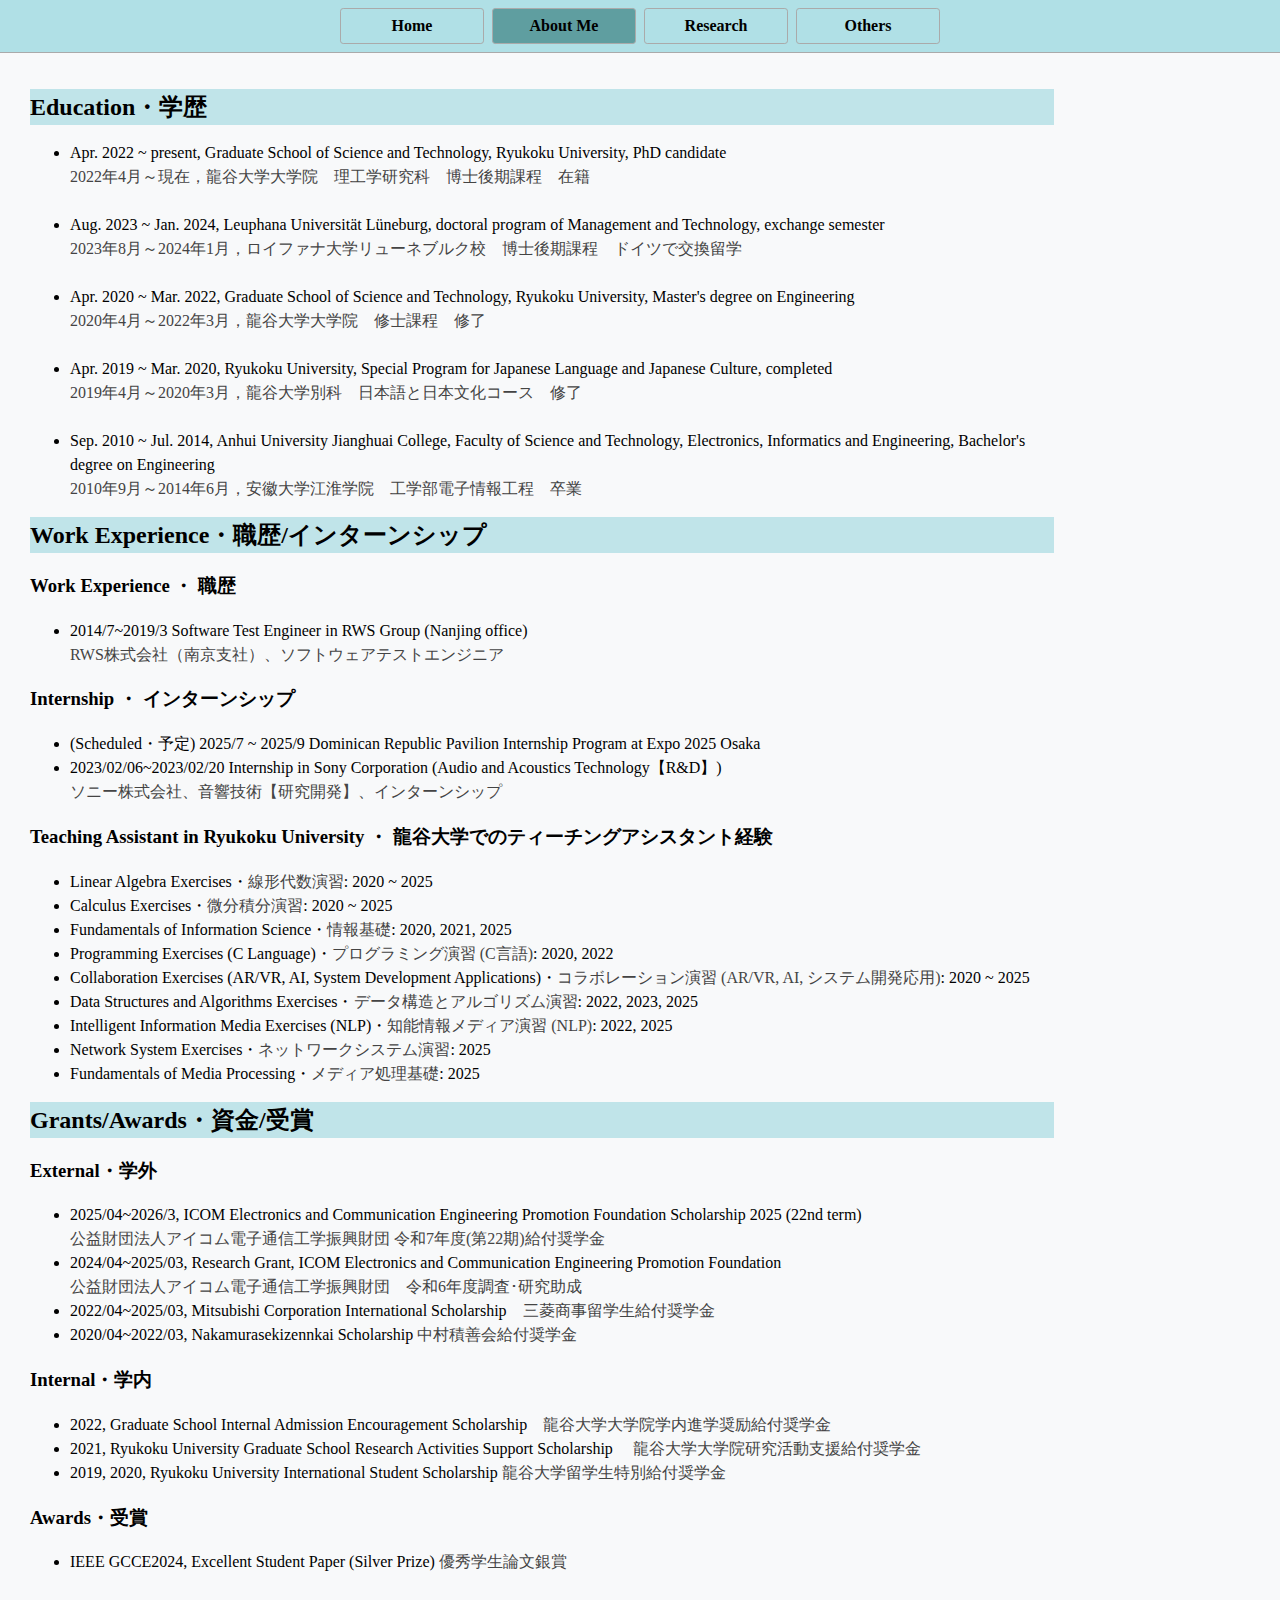
==== commit ae0e21ca: "change status, add intern info" ====
--- a/About.html
+++ b/About.html
@@ -70,6 +70,7 @@
 
         <h3>Internship ・ インターンシップ</h3>
         <ul>
+            <li>(Scheduled・予定) 2025/7 ~ 2025/9 Dominican Republic Pavilion Internship Program at Expo 2025 Osaka</li>
             <li>2023/02/06~2023/02/20 Internship in Sony Corporation (Audio and Acoustics Technology【R&D】)<br>
                 <text-in-JPN>ソニー株式会社、音響技術【研究開発】、インターンシップ</text-in-JPN>
             </li>
